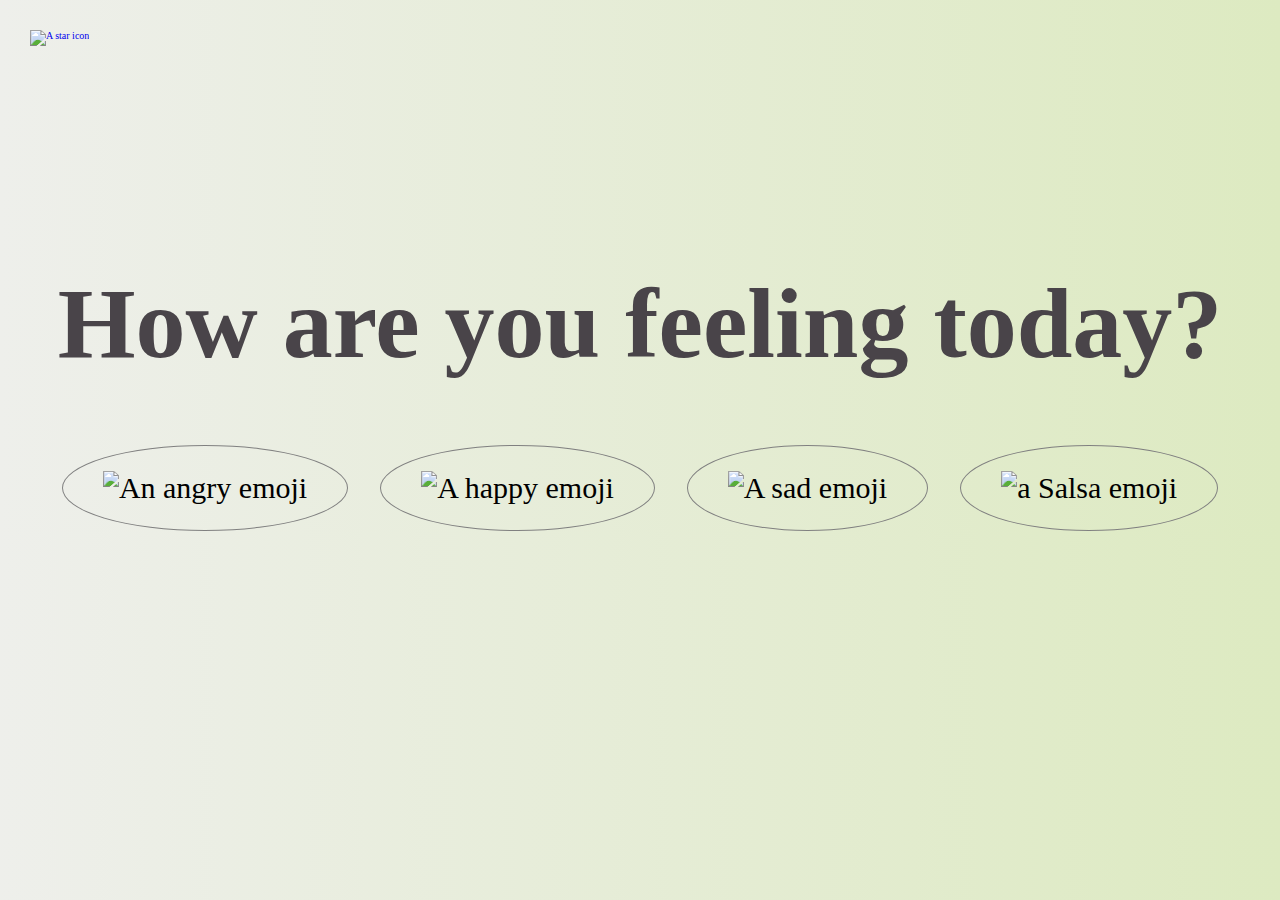
==== index.html @ 1e973f6f "changes" ====
<!DOCTYPE html>
<html lang="en">
  <head>
    <meta charset="UTF-8" />
    <meta http-equiv="X-UA-Compatible" content="IE=edge" />
    <meta name="viewport" content="width=device-width, initial-scale=1.0" />
    
    <title>MoodMix: A fusion of flavors and inspiration</title>

    <!-- Bootsrap -->
    <link
      href="https://cdn.jsdelivr.net/npm/bootstrap@5.0.2/dist/css/bootstrap.min.css"
      rel="stylesheet"
      integrity="sha384-EVSTQN3/azprG1Anm3QDgpJLIm9Nao0Yz1ztcQTwFspd3yD65VohhpuuCOmLASjC"
      crossorigin="anonymous"
    />
    <script
      defer
      src="https://cdn.jsdelivr.net/npm/bootstrap@5.0.2/dist/js/bootstrap.bundle.min.js"
      integrity="sha384-MrcW6ZMFYlzcLA8Nl+NtUVF0sA7MsXsP1UyJoMp4YLEuNSfAP+JcXn/tWtIaxVXM"
      crossorigin="anonymous"
    ></script>
    <!-- fonts -->
    <link rel="preconnect" href="https://fonts.googleapis.com" />
    <link rel="preconnect" href="https://fonts.gstatic.com" crossorigin />
    <link
      href="https://fonts.googleapis.com/css2?family=Unbounded:wght@300;400;500;700&display=swap"
      rel="stylesheet"
    />
    <link rel="preconnect" href="https://fonts.googleapis.com" />
    <link rel="preconnect" href="https://fonts.gstatic.com" crossorigin />
    <link
      href="https://fonts.googleapis.com/css2?family=Dancing+Script:wght@400;500;700&display=swap"
      rel="stylesheet"
    />
    <link rel="stylesheet" href="./css/style.css" />
  </head>

  <body>

    <!-- favourites button -->

  <a href="favourites.html">
      <img
        src="./assets/favourites/star.png"
        class="img-fluid star"
        alt="A star icon"
      />
   </a>  

    <!--Landing page, user selection-->

    <div class="container">
      <div class="container" id="landingPageIcons">
        <div class="emoji-wrap">
          <h1 class="text-center mood-question">How are you feeling today?</h1>
          <div class="wrap-btns options">
              <button type="button" class="btn">
                <img
                  id="selectAngry"
                  src="./assets/moods/angry2.png"
                  class="img-fluid"
                  alt="An angry emoji"
                />
              </button>
              <button type="button" class="btn">
                <img
                  id="selectHappy"
                  src="./assets/moods/happy2.png"
                  class="img-fluid"
                  alt="A happy emoji"
                />
              </button>
              <button type="button" class="btn">
                <img
                  id="selectSad"
                  src="./assets/moods/sad2.png"
                  class="img-fluid"
                  alt="A sad emoji"
                />
              </button>
              <button type="button" class="btn">
                <img
                  id="selectSalsa"
                  src="./assets/moods/salsa2.png"
                  class="img-fluid"
                  alt="a Salsa emoji"
                />
              </button>
            </div>
          </div>
        </div>
      </div>
    </div>

    <h1 class="questionTitle"></h1>
    <div class="drink-btns hide">
      <button class="drinks drink-button" id="shake">
        <img
          src="assets/drinks/shake2.png"
          alt="a picture of a milkshake"
          id="shakeIcon"
        />Shake
      </button>

      <button class="drinks drink-button" id="cocktail">
        <img
          src="assets/drinks/cocktail2.png"
          alt="a picture of a cocktail"
          id="cocktailIcon"
        />Cocktail
      </button>
      <button class="drinks drink-button" id="soft-drink">
        <img
          src="assets/drinks/softdrink2.png"
          alt="a picture of a soft drink"
          id="softDrinkIcon"
        />Soft Drink
      </button>
      <button class="drinks drink-button" id="coffeeTea">
        <img
          src="assets/drinks/coffee2.png"
          alt="a picture of a hot drink"
          id="coffeeTeaIcon"
        />Coffee / Tea
      </button>
      <button class="drinks drink-button" id="surprise-me">
        <img
          src="assets/meals/surprise.png"
          alt="a picture of a drink"
          id="supriseDrinkIcon"
        />Surprise Me
      </button>
    </div>

    <div class="food-btns hide">
      <button class="foods food-button" id="vegan">
        <img
          class="meal-icon"
          src="./assets/meals/vegan.png"
          alt="vegan icon"
        />
        Vegan
      </button>
      <button class="foods food-button" id="vegetarian">
        <img
          class="meal-icon"
          src="./assets/meals/vegetarian.png"
          alt="vegetarian icon"
        />Vegetarian
      </button>
      <button class="foods food-button" id="meat">
        <img
          class="meal-icon"
          src="./assets/meals/meat.png"
          alt="meat icon"
        />Meat
      </button>
      <button class="foods food-button" id="seafood">
        <img
          class="meal-icon"
          src="./assets/meals/seafood.png"
          alt="seafood icon"
        />Seafood
      </button>
      <button class="foods food-button" id="surprise">
        <img
          class="meal-icon"
          src="./assets/meals/surprise.png"
          alt="surprise-me icon"
        />Surprise Me
      </button>
    </div>

    <div class="hide" id="results-container">
      <div id="drink-card"  class="card" style="width: 60rem"> 
          <h1 class="card-title" id="cardName"></h1>
          <img src="" class="card-img-top" id="cardImg" alt="a picture of a drink"/>
          <h2 style="padding-left: 20px; margin-bottom: 20px;">Ingredients:</h2>
          <ul id="drinkCardUL" style="list-style-type: none"></ul>          
          <p class="card-text" id="cardInstructions"></p> 
                    <button class="drinkShuffle">Shuffle</button>
          <div id="drinkFavourite"><img src="./assets/favourites/add-to-favs.png
            " width="100px" height="100px" alt="pink-plus-icon"></div>
      </div>
      <div id="meal-card" class="card" style="width: 60rem"></div>
    </div>


    <!-- Bootsrap jQuery -->
    <script
      src="https://cdn.jsdelivr.net/npm/@popperjs/core@2.9.2/dist/umd/popper.min.js"
      integrity="sha384-IQsoLXl5PILFhosVNubq5LC7Qb9DXgDA9i+tQ8Zj3iwWAwPtgFTxbJ8NT4GN1R8p"
      crossorigin="anonymous"
    ></script>
    <script
      src="https://cdn.jsdelivr.net/npm/bootstrap@5.0.2/dist/js/bootstrap.min.js"
      integrity="sha384-cVKIPhGWiC2Al4u+LWgxfKTRIcfu0JTxR+EQDz/bgldoEyl4H0zUF0QKbrJ0EcQF"
      crossorigin="anonymous"
    ></script>
    <script src="./js/script.js"></script>
  </body>
</html>
---- css/style.css ----
/* universal selector reset */

* {
  box-sizing: border-box;
  scroll-behavior: smooth;
  margin: 0;
  padding: 0;
}

html {
  font-size: 62.5%;
}

body {
  background: linear-gradient(90deg, #eeefeb, #ddeac1);
  color: #494449 !important;
}

h1 {
  font-size: 3.5rem;
  margin: 16px 0;
  font-family: Cambria, Cochin, Georgia, Times, "Times New Roman", serif;
  text-align: center !important;
  font-weight: bold;
}

a {
  text-decoration: none;
}

/* favs button */

.star {
  height: 100px !important;
  width: 100px !important;
  margin: 10px 0 0 10px;
}

.star:hover {
  border-radius: 50%;
  box-shadow: 0px 0px 15px 5px rgba(255, 255, 190, 0.75);
}

/* landing page container */
.container,
.results-quote {
  display: flex;
  flex-wrap: wrap;
  justify-content: center;
  align-items: center;
  margin-top: 100px;
}

.save-quote {
  display: flex;
  flex-direction: column;
  align-items: center;
  gap: 36px;
}

.message-quote {
  font-family: "Dancing Script";
  font-size: 32px;
}

.hide {
  display: none;
  overflow: hidden;
}

/* questions */

.questionTitle,
.mood-question {
  font-size: 10rem;
  margin: 0 auto;
  text-align: center;
}

/* option buttons */

.options {
  display: flex;
  justify-content: center;
  flex-wrap: wrap;
  align-items: center;
  gap: 42px;
  margin-top: 64px;
}

.btn {
  border-radius: 50%;
}

button {
  padding: 5px 20px;
  font-size: 3rem;
  border-radius: 20%;
  border: 1px solid gray;
  background-color: transparent;
  font-family: Cambria, Cochin, Georgia, Times, "Times New Roman", serif;
}

button:hover {
  box-shadow: 0px 5px 10px 0px rgba(0, 0, 0, 0.5);
}

button:active {
  box-shadow: inset 1px 1px 10px #333;
}

.img-fluid {
  width: 190px;
  height: 190px;
}

/*testing drink buttons with images*/

.wrap-btns {
  gap: 32px;
  margin-top: 64px;
}

.drink-button,
.food-button,
.save-button {
  display: flex;
  flex-direction: column;
  align-items: center;
  text-align: center;
}
.drink-button img,
.meal-icon {
  width: 150px;
  height: 150px;
  margin-bottom: 5px;
}

.results-container {
  display: flex !important;
  justify-content: center !important;
  width: 100vw !important;
  gap: 32px;
  flex-wrap: wrap;
}

/* results cards */

.card {
  border-radius: 20px;
  margin-bottom: 64px;
  font-family: Georgia, sans-serif;
}

img {
  padding: 20px;
}

.card-img-top {
  object-fit: cover;
  height: 30vw;
}

#drinkCardImg {
  border-radius: 15% 0 15% 15%;
}

#mealCardImg {
  border-radius: 0 15% 15% 15%;
}

#drink-card,
#meal-card {
  background-color: rgba(241, 227, 227, 0.666);
}

.card {
  border: none;
}

#drinkFavourite {
  display: flex;
  justify-content: flex-start;
  align-items: flex-end;
  height: 100%;
}

#mealFavourite:hover,
#drinkFavourite:hover {
  cursor: pointer;
}

ul {
  padding: 0;
}

li {
  list-style-type: none;
  font-weight: bold;
  font-size: 14px;
  padding: 0 20px;
}

p {
  font-size: 15px;
  padding: 0 20px;
  margin-top: 12px;
  margin-bottom: 28px !important;
}
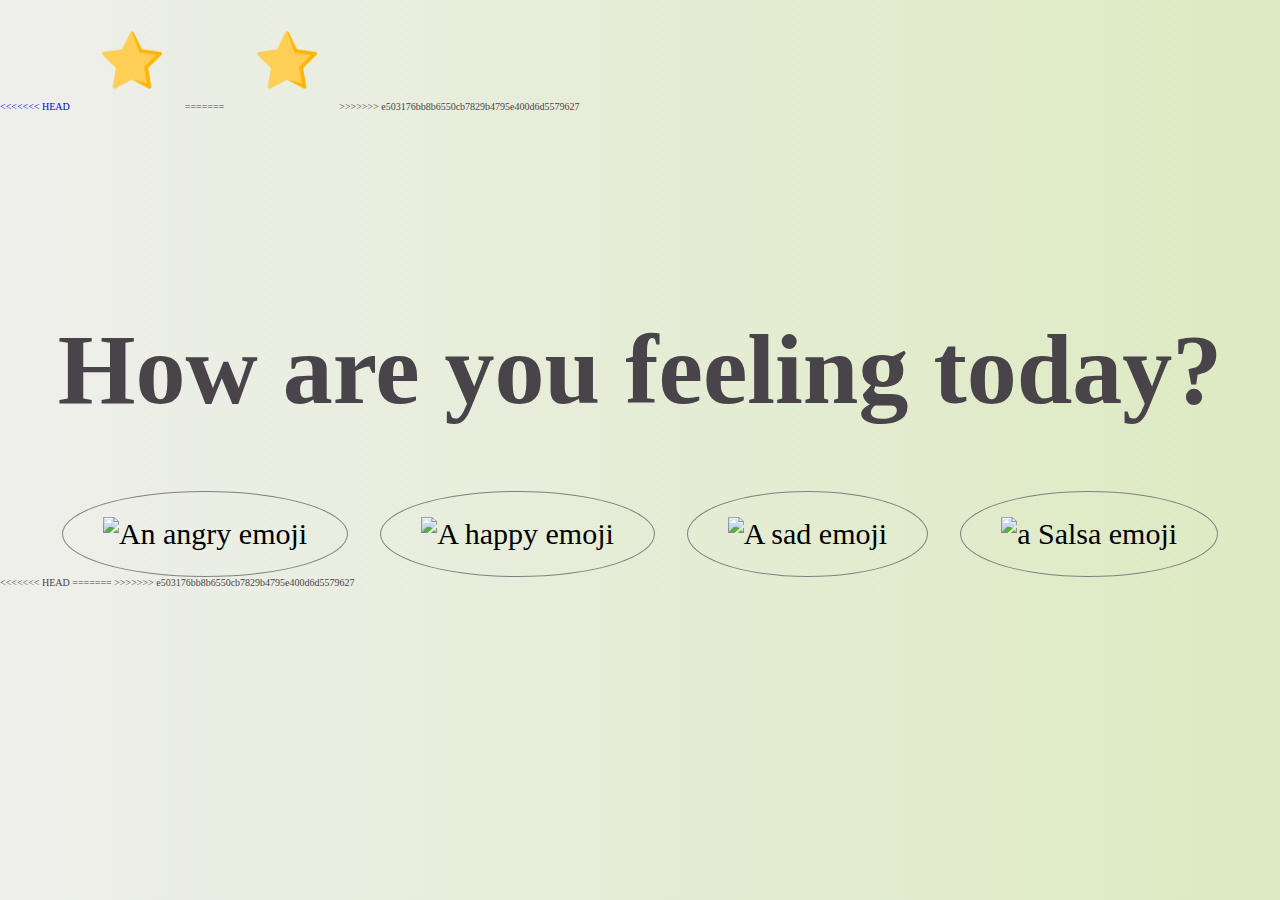
==== commit 49609e40: "Merge branch 'main' of https://github.com/cyberrie/HEV-Squad into favourites" ====
--- a/index.html
+++ b/index.html
@@ -1,138 +1,137 @@
 <!DOCTYPE html>
 <html lang="en">
-  <head>
-    <meta charset="UTF-8" />
-    <meta http-equiv="X-UA-Compatible" content="IE=edge" />
-    <meta name="viewport" content="width=device-width, initial-scale=1.0" />
-    
-    <title>MoodMix: A fusion of flavors and inspiration</title>
-
-    <!-- Bootsrap -->
-    <link
-      href="https://cdn.jsdelivr.net/npm/bootstrap@5.0.2/dist/css/bootstrap.min.css"
-      rel="stylesheet"
-      integrity="sha384-EVSTQN3/azprG1Anm3QDgpJLIm9Nao0Yz1ztcQTwFspd3yD65VohhpuuCOmLASjC"
-      crossorigin="anonymous"
-    />
-    <script
-      defer
-      src="https://cdn.jsdelivr.net/npm/bootstrap@5.0.2/dist/js/bootstrap.bundle.min.js"
-      integrity="sha384-MrcW6ZMFYlzcLA8Nl+NtUVF0sA7MsXsP1UyJoMp4YLEuNSfAP+JcXn/tWtIaxVXM"
-      crossorigin="anonymous"
-    ></script>
-    <!-- fonts -->
-    <link rel="preconnect" href="https://fonts.googleapis.com" />
-    <link rel="preconnect" href="https://fonts.gstatic.com" crossorigin />
-    <link
-      href="https://fonts.googleapis.com/css2?family=Unbounded:wght@300;400;500;700&display=swap"
-      rel="stylesheet"
-    />
-    <link rel="preconnect" href="https://fonts.googleapis.com" />
-    <link rel="preconnect" href="https://fonts.gstatic.com" crossorigin />
-    <link
-      href="https://fonts.googleapis.com/css2?family=Dancing+Script:wght@400;500;700&display=swap"
-      rel="stylesheet"
-    />
-    <link rel="stylesheet" href="./css/style.css" />
-  </head>
-
-  <body>
-
-    <!-- favourites button -->
+
+<head>
+  <meta charset="UTF-8" />
+  <meta http-equiv="X-UA-Compatible" content="IE=edge" />
+  <meta name="viewport" content="width=device-width, initial-scale=1.0" />
+
+  <title>MoodMix: A fusion of flavors and inspiration</title>
+
+  <!-- Bootsrap -->
+  <link href="https://cdn.jsdelivr.net/npm/bootstrap@5.0.2/dist/css/bootstrap.min.css" rel="stylesheet"
+    integrity="sha384-EVSTQN3/azprG1Anm3QDgpJLIm9Nao0Yz1ztcQTwFspd3yD65VohhpuuCOmLASjC" crossorigin="anonymous" />
+  <script defer src="https://cdn.jsdelivr.net/npm/bootstrap@5.0.2/dist/js/bootstrap.bundle.min.js"
+    integrity="sha384-MrcW6ZMFYlzcLA8Nl+NtUVF0sA7MsXsP1UyJoMp4YLEuNSfAP+JcXn/tWtIaxVXM"
+    crossorigin="anonymous"></script>
+  <!-- fonts -->
+  <link rel="preconnect" href="https://fonts.googleapis.com" />
+  <link rel="preconnect" href="https://fonts.gstatic.com" crossorigin />
+  <link href="https://fonts.googleapis.com/css2?family=Unbounded:wght@300;400;500;700&display=swap" rel="stylesheet" />
+  <link rel="preconnect" href="https://fonts.googleapis.com" />
+  <link rel="preconnect" href="https://fonts.gstatic.com" crossorigin />
+  <link href="https://fonts.googleapis.com/css2?family=Dancing+Script:wght@400;500;700&display=swap" rel="stylesheet" />
+  <link rel="stylesheet" href="./css/style.css" />
+</head>
+
+<body>
+
+  <!-- favourites button -->
 
   <a href="favourites.html">
+<<<<<<< HEAD
+    <img src="./assets/favorites/star.png" class="img-fluid star" alt="A star icon" />
+  </a>
+=======
       <img
         src="./assets/favourites/star.png"
         class="img-fluid star"
         alt="A star icon"
       />
    </a>  
-
-    <!--Landing page, user selection-->
-
-    <div class="container">
-      <div class="container" id="landingPageIcons">
-        <div class="emoji-wrap">
-          <h1 class="text-center mood-question">How are you feeling today?</h1>
-          <div class="wrap-btns options">
-              <button type="button" class="btn">
-                <img
-                  id="selectAngry"
-                  src="./assets/moods/angry2.png"
-                  class="img-fluid"
-                  alt="An angry emoji"
-                />
-              </button>
-              <button type="button" class="btn">
-                <img
-                  id="selectHappy"
-                  src="./assets/moods/happy2.png"
-                  class="img-fluid"
-                  alt="A happy emoji"
-                />
-              </button>
-              <button type="button" class="btn">
-                <img
-                  id="selectSad"
-                  src="./assets/moods/sad2.png"
-                  class="img-fluid"
-                  alt="A sad emoji"
-                />
-              </button>
-              <button type="button" class="btn">
-                <img
-                  id="selectSalsa"
-                  src="./assets/moods/salsa2.png"
-                  class="img-fluid"
-                  alt="a Salsa emoji"
-                />
-              </button>
-            </div>
-          </div>
+>>>>>>> e503176bb8b6550cb7829b4795e400d6d5579627
+
+  <!--Landing page, user selection-->
+
+  <div class="container">
+    <div class="container" id="landingPageIcons">
+      <div class="emoji-wrap">
+        <h1 class="text-center mood-question">How are you feeling today?</h1>
+        <div class="wrap-btns options">
+          <button type="button" class="btn">
+            <img id="selectAngry" src="./assets/moods/angry2.png" class="img-fluid" alt="An angry emoji" />
+          </button>
+          <button type="button" class="btn">
+            <img id="selectHappy" src="./assets/moods/happy2.png" class="img-fluid" alt="A happy emoji" />
+          </button>
+          <button type="button" class="btn">
+            <img id="selectSad" src="./assets/moods/sad2.png" class="img-fluid" alt="A sad emoji" />
+          </button>
+          <button type="button" class="btn">
+            <img id="selectSalsa" src="./assets/moods/salsa2.png" class="img-fluid" alt="a Salsa emoji" />
+          </button>
         </div>
       </div>
     </div>
-
-    <h1 class="questionTitle"></h1>
-    <div class="drink-btns hide">
-      <button class="drinks drink-button" id="shake">
-        <img
-          src="assets/drinks/shake2.png"
-          alt="a picture of a milkshake"
-          id="shakeIcon"
-        />Shake
-      </button>
-
-      <button class="drinks drink-button" id="cocktail">
-        <img
-          src="assets/drinks/cocktail2.png"
-          alt="a picture of a cocktail"
-          id="cocktailIcon"
-        />Cocktail
-      </button>
-      <button class="drinks drink-button" id="soft-drink">
-        <img
-          src="assets/drinks/softdrink2.png"
-          alt="a picture of a soft drink"
-          id="softDrinkIcon"
-        />Soft Drink
-      </button>
-      <button class="drinks drink-button" id="coffeeTea">
-        <img
-          src="assets/drinks/coffee2.png"
-          alt="a picture of a hot drink"
-          id="coffeeTeaIcon"
-        />Coffee / Tea
-      </button>
-      <button class="drinks drink-button" id="surprise-me">
-        <img
-          src="assets/meals/surprise.png"
-          alt="a picture of a drink"
-          id="supriseDrinkIcon"
-        />Surprise Me
-      </button>
-    </div>
-
+  </div>
+  </div>
+
+  <h1 class="questionTitle"></h1>
+  <div class="drink-btns hide">
+    <button class="drinks drink-button" id="shake">
+      <img src="assets/drinks/shake2.png" alt="a picture of a milkshake" id="shakeIcon" />Shake
+    </button>
+
+    <button class="drinks drink-button" id="cocktail">
+      <img src="assets/drinks/cocktail2.png" alt="a picture of a cocktail" id="cocktailIcon" />Cocktail
+    </button>
+    <button class="drinks drink-button" id="soft-drink">
+      <img src="assets/drinks/softdrink2.png" alt="a picture of a soft drink" id="softDrinkIcon" />Soft Drink
+    </button>
+    <button class="drinks drink-button" id="coffeeTea">
+      <img src="assets/drinks/coffee2.png" alt="a picture of a hot drink" id="coffeeTeaIcon" />Coffee / Tea
+    </button>
+    <button class="drinks drink-button" id="surprise-me">
+      <img src="assets/meals/surprise.png" alt="a picture of a drink" id="supriseDrinkIcon" />Surprise Me
+    </button>
+  </div>
+
+  <div class="food-btns hide">
+    <button class="foods food-button" id="vegan">
+      <img class="meal-icon" src="./assets/meals/vegan.png" alt="vegan icon" />
+      Vegan
+    </button>
+    <button class="foods food-button" id="vegetarian">
+      <img class="meal-icon" src="./assets/meals/vegetarian.png" alt="vegetarian icon" />Vegetarian
+    </button>
+    <button class="foods food-button" id="meat">
+      <img class="meal-icon" src="./assets/meals/meat.png" alt="meat icon" />Meat
+    </button>
+    <button class="foods food-button" id="seafood">
+      <img class="meal-icon" src="./assets/meals/seafood.png" alt="seafood icon" />Seafood
+    </button>
+    <button class="foods food-button" id="surprise">
+      <img class="meal-icon" src="./assets/meals/surprise.png" alt="surprise-me icon" />Surprise Me
+    </button>
+  </div>
+
+  <div class="hide" id="results-container">
+    <div id="drink-card" class="card" style="width: 60rem">
+      <h1 class="card-title" id="cardName"></h1>
+      <img src="" class="card-img-top" id="cardImg" alt="a picture of a drink" />
+      <h2 style="padding-left: 20px; margin-bottom: 20px;">Ingredients:</h2>
+      <ul id="drinkCardUL" style="list-style-type: none"></ul>
+      <p class="card-text" id="cardInstructions"></p>
+      <button class="drinkShuffle justify-self-center align-self-center; mx-auto my-4">Shuffle</button>
+      <img src="./assets/favorites/add-to-favs.png" style="display: block; width: 100px; height: 100px;
+    margin-top: auto;" width="100px" height="100px" alt="pink-plus-icon" id="drinkFavourite">
+    </div>
+    <div id="meal-card" class="card" style="width: 60rem"></div>
+  </div>
+  
+  <!-- Bootsrap jQuery -->
+  <script src="https://cdn.jsdelivr.net/npm/@popperjs/core@2.9.2/dist/umd/popper.min.js"
+    integrity="sha384-IQsoLXl5PILFhosVNubq5LC7Qb9DXgDA9i+tQ8Zj3iwWAwPtgFTxbJ8NT4GN1R8p"
+    crossorigin="anonymous"></script>
+  <script src="https://cdn.jsdelivr.net/npm/bootstrap@5.0.2/dist/js/bootstrap.min.js"
+    integrity="sha384-cVKIPhGWiC2Al4u+LWgxfKTRIcfu0JTxR+EQDz/bgldoEyl4H0zUF0QKbrJ0EcQF"
+    crossorigin="anonymous"></script>
+  <script src="./js/script.js"></script>
+</body>
+
+<<<<<<< HEAD
+</html>
+=======
     <div class="food-btns hide">
       <button class="foods food-button" id="vegan">
         <img
@@ -183,7 +182,7 @@
           <div id="drinkFavourite"><img src="./assets/favourites/add-to-favs.png
             " width="100px" height="100px" alt="pink-plus-icon"></div>
       </div>
-      <div id="meal-card" class="card" style="width: 60rem"></div>
+      <div id="meal-card" class="card"></div>
     </div>
 
 
@@ -201,3 +200,4 @@
     <script src="./js/script.js"></script>
   </body>
 </html>
+>>>>>>> e503176bb8b6550cb7829b4795e400d6d5579627
--- a/css/style.css
+++ b/css/style.css
@@ -101,6 +101,10 @@
   font-family: Cambria, Cochin, Georgia, Times, "Times New Roman", serif;
 }
 
+#drinkFavourite:hover, #mealFavourite:hover{
+  filter: drop-shadow(2px 3px 4px);
+}
+
 button:hover {
   box-shadow: 0px 5px 10px 0px rgba(0, 0, 0, 0.5);
 }
@@ -150,6 +154,7 @@
   border-radius: 20px;
   margin-bottom: 64px;
   font-family: Georgia, sans-serif;
+  width: 60rem;
 }
 
 img {
@@ -161,21 +166,17 @@
   height: 30vw;
 }
 
-#drinkCardImg {
-  border-radius: 15% 0 15% 15%;
-}
-
-#mealCardImg {
-  border-radius: 0 15% 15% 15%;
-}
-
-#drink-card,
-#meal-card {
-  background-color: rgba(241, 227, 227, 0.666);
+#cardImg {
+  border-radius: 20% 0 20% 20%;
+}
+
+.mealCardImg {
+  border-radius: 0 20% 20% 20% !important;
 }
 
 .card {
   border: none;
+  background-color: rgba(241, 227, 227, 0.666);
 }
 
 #drinkFavourite {
@@ -207,3 +208,12 @@
   margin-top: 12px;
   margin-bottom: 28px !important;
 }
+
+/* Local storage */
+
+.results-wrap {
+  display: flex;
+  justify-content: center;
+  align-items: center;
+  gap: 32px;
+}
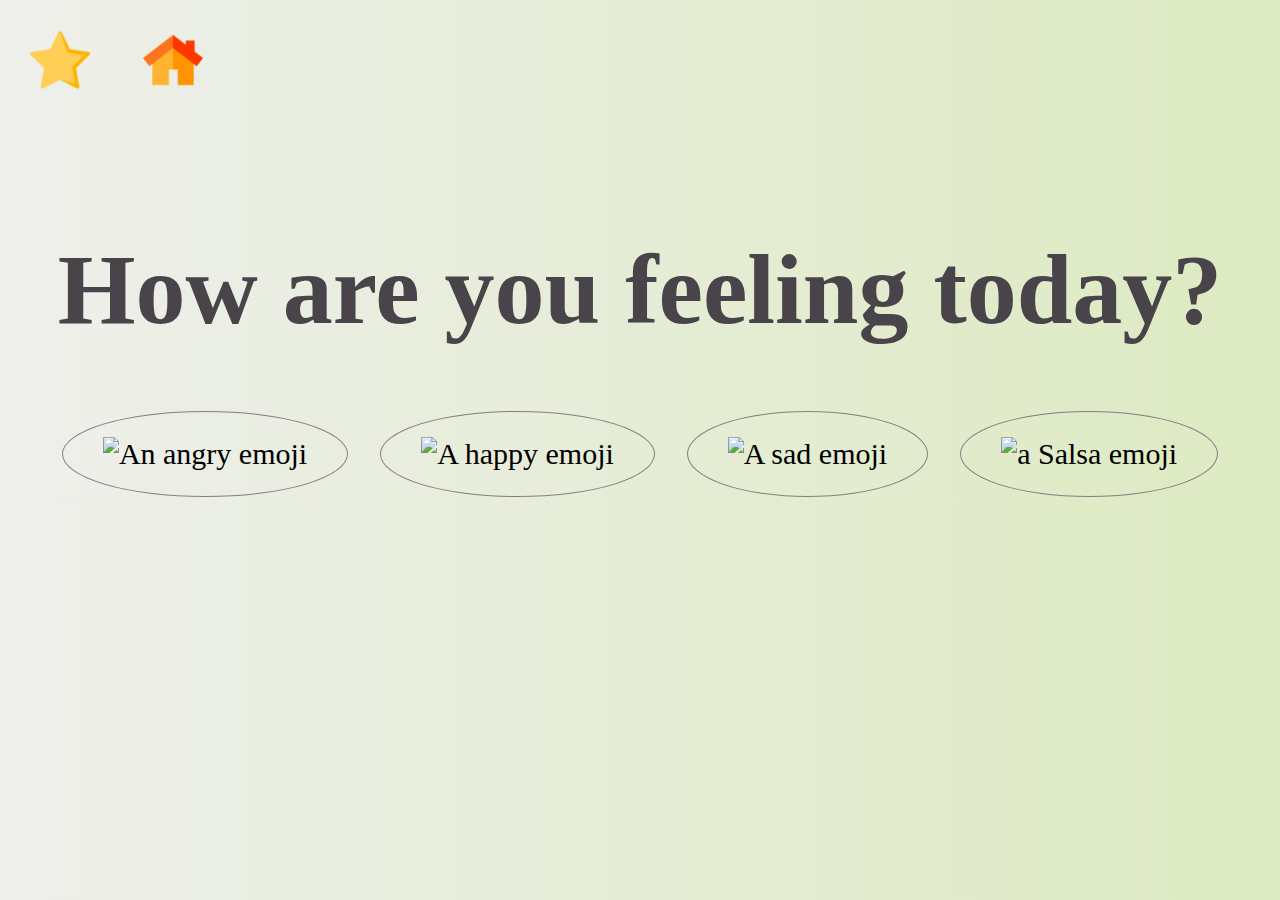
==== commit 5464e2b0: "added home button for the app, delete btn and clear ls btn on favs, created a function for clear ls" ====
--- a/index.html
+++ b/index.html
@@ -1,137 +1,146 @@
 <!DOCTYPE html>
 <html lang="en">
-
-<head>
-  <meta charset="UTF-8" />
-  <meta http-equiv="X-UA-Compatible" content="IE=edge" />
-  <meta name="viewport" content="width=device-width, initial-scale=1.0" />
-
-  <title>MoodMix: A fusion of flavors and inspiration</title>
-
-  <!-- Bootsrap -->
-  <link href="https://cdn.jsdelivr.net/npm/bootstrap@5.0.2/dist/css/bootstrap.min.css" rel="stylesheet"
-    integrity="sha384-EVSTQN3/azprG1Anm3QDgpJLIm9Nao0Yz1ztcQTwFspd3yD65VohhpuuCOmLASjC" crossorigin="anonymous" />
-  <script defer src="https://cdn.jsdelivr.net/npm/bootstrap@5.0.2/dist/js/bootstrap.bundle.min.js"
-    integrity="sha384-MrcW6ZMFYlzcLA8Nl+NtUVF0sA7MsXsP1UyJoMp4YLEuNSfAP+JcXn/tWtIaxVXM"
-    crossorigin="anonymous"></script>
-  <!-- fonts -->
-  <link rel="preconnect" href="https://fonts.googleapis.com" />
-  <link rel="preconnect" href="https://fonts.gstatic.com" crossorigin />
-  <link href="https://fonts.googleapis.com/css2?family=Unbounded:wght@300;400;500;700&display=swap" rel="stylesheet" />
-  <link rel="preconnect" href="https://fonts.googleapis.com" />
-  <link rel="preconnect" href="https://fonts.gstatic.com" crossorigin />
-  <link href="https://fonts.googleapis.com/css2?family=Dancing+Script:wght@400;500;700&display=swap" rel="stylesheet" />
-  <link rel="stylesheet" href="./css/style.css" />
-</head>
-
-<body>
-
-  <!-- favourites button -->
+  <head>
+    <meta charset="UTF-8" />
+    <meta http-equiv="X-UA-Compatible" content="IE=edge" />
+    <meta name="viewport" content="width=device-width, initial-scale=1.0" />
+    
+    <title>MoodMix: A fusion of flavors and inspiration</title>
+
+    <!-- Bootsrap -->
+    <link
+      href="https://cdn.jsdelivr.net/npm/bootstrap@5.0.2/dist/css/bootstrap.min.css"
+      rel="stylesheet"
+      integrity="sha384-EVSTQN3/azprG1Anm3QDgpJLIm9Nao0Yz1ztcQTwFspd3yD65VohhpuuCOmLASjC"
+      crossorigin="anonymous"
+    />
+    <script
+      defer
+      src="https://cdn.jsdelivr.net/npm/bootstrap@5.0.2/dist/js/bootstrap.bundle.min.js"
+      integrity="sha384-MrcW6ZMFYlzcLA8Nl+NtUVF0sA7MsXsP1UyJoMp4YLEuNSfAP+JcXn/tWtIaxVXM"
+      crossorigin="anonymous"
+    ></script>
+    <!-- fonts -->
+    <link rel="preconnect" href="https://fonts.googleapis.com" />
+    <link rel="preconnect" href="https://fonts.gstatic.com" crossorigin />
+    <link
+      href="https://fonts.googleapis.com/css2?family=Unbounded:wght@300;400;500;700&display=swap"
+      rel="stylesheet"
+    />
+    <link rel="preconnect" href="https://fonts.googleapis.com" />
+    <link rel="preconnect" href="https://fonts.gstatic.com" crossorigin />
+    <link
+      href="https://fonts.googleapis.com/css2?family=Dancing+Script:wght@400;500;700&display=swap"
+      rel="stylesheet"
+    />
+    <link rel="stylesheet" href="./css/style.css" />
+  </head>
+
+  <body>
+
+    <!-- favourites button -->
 
   <a href="favourites.html">
-<<<<<<< HEAD
-    <img src="./assets/favorites/star.png" class="img-fluid star" alt="A star icon" />
-  </a>
-=======
       <img
         src="./assets/favourites/star.png"
         class="img-fluid star"
         alt="A star icon"
       />
    </a>  
->>>>>>> e503176bb8b6550cb7829b4795e400d6d5579627
-
-  <!--Landing page, user selection-->
-
-  <div class="container">
-    <div class="container" id="landingPageIcons">
-      <div class="emoji-wrap">
-        <h1 class="text-center mood-question">How are you feeling today?</h1>
-        <div class="wrap-btns options">
-          <button type="button" class="btn">
-            <img id="selectAngry" src="./assets/moods/angry2.png" class="img-fluid" alt="An angry emoji" />
-          </button>
-          <button type="button" class="btn">
-            <img id="selectHappy" src="./assets/moods/happy2.png" class="img-fluid" alt="A happy emoji" />
-          </button>
-          <button type="button" class="btn">
-            <img id="selectSad" src="./assets/moods/sad2.png" class="img-fluid" alt="A sad emoji" />
-          </button>
-          <button type="button" class="btn">
-            <img id="selectSalsa" src="./assets/moods/salsa2.png" class="img-fluid" alt="a Salsa emoji" />
-          </button>
+
+
+   <a href="index.html">
+    <img
+      src="./assets/favourites/home2.png"
+      class="img-fluid home"
+      alt="home icon"
+    />
+  </a>
+    <!--Landing page, user selection-->
+
+    <div class="container">
+      <div class="container" id="landingPageIcons">
+        <div class="emoji-wrap">
+          <h1 class="text-center mood-question">How are you feeling today?</h1>
+          <div class="wrap-btns options">
+              <button type="button" class="btn">
+                <img
+                  id="selectAngry"
+                  src="./assets/moods/angry2.png"
+                  class="img-fluid"
+                  alt="An angry emoji"
+                />
+              </button>
+              <button type="button" class="btn">
+                <img
+                  id="selectHappy"
+                  src="./assets/moods/happy2.png"
+                  class="img-fluid"
+                  alt="A happy emoji"
+                />
+              </button>
+              <button type="button" class="btn">
+                <img
+                  id="selectSad"
+                  src="./assets/moods/sad2.png"
+                  class="img-fluid"
+                  alt="A sad emoji"
+                />
+              </button>
+              <button type="button" class="btn">
+                <img
+                  id="selectSalsa"
+                  src="./assets/moods/salsa2.png"
+                  class="img-fluid"
+                  alt="a Salsa emoji"
+                />
+              </button>
+            </div>
+          </div>
         </div>
       </div>
     </div>
-  </div>
-  </div>
-
-  <h1 class="questionTitle"></h1>
-  <div class="drink-btns hide">
-    <button class="drinks drink-button" id="shake">
-      <img src="assets/drinks/shake2.png" alt="a picture of a milkshake" id="shakeIcon" />Shake
-    </button>
-
-    <button class="drinks drink-button" id="cocktail">
-      <img src="assets/drinks/cocktail2.png" alt="a picture of a cocktail" id="cocktailIcon" />Cocktail
-    </button>
-    <button class="drinks drink-button" id="soft-drink">
-      <img src="assets/drinks/softdrink2.png" alt="a picture of a soft drink" id="softDrinkIcon" />Soft Drink
-    </button>
-    <button class="drinks drink-button" id="coffeeTea">
-      <img src="assets/drinks/coffee2.png" alt="a picture of a hot drink" id="coffeeTeaIcon" />Coffee / Tea
-    </button>
-    <button class="drinks drink-button" id="surprise-me">
-      <img src="assets/meals/surprise.png" alt="a picture of a drink" id="supriseDrinkIcon" />Surprise Me
-    </button>
-  </div>
-
-  <div class="food-btns hide">
-    <button class="foods food-button" id="vegan">
-      <img class="meal-icon" src="./assets/meals/vegan.png" alt="vegan icon" />
-      Vegan
-    </button>
-    <button class="foods food-button" id="vegetarian">
-      <img class="meal-icon" src="./assets/meals/vegetarian.png" alt="vegetarian icon" />Vegetarian
-    </button>
-    <button class="foods food-button" id="meat">
-      <img class="meal-icon" src="./assets/meals/meat.png" alt="meat icon" />Meat
-    </button>
-    <button class="foods food-button" id="seafood">
-      <img class="meal-icon" src="./assets/meals/seafood.png" alt="seafood icon" />Seafood
-    </button>
-    <button class="foods food-button" id="surprise">
-      <img class="meal-icon" src="./assets/meals/surprise.png" alt="surprise-me icon" />Surprise Me
-    </button>
-  </div>
-
-  <div class="hide" id="results-container">
-    <div id="drink-card" class="card" style="width: 60rem">
-      <h1 class="card-title" id="cardName"></h1>
-      <img src="" class="card-img-top" id="cardImg" alt="a picture of a drink" />
-      <h2 style="padding-left: 20px; margin-bottom: 20px;">Ingredients:</h2>
-      <ul id="drinkCardUL" style="list-style-type: none"></ul>
-      <p class="card-text" id="cardInstructions"></p>
-      <button class="drinkShuffle justify-self-center align-self-center; mx-auto my-4">Shuffle</button>
-      <img src="./assets/favorites/add-to-favs.png" style="display: block; width: 100px; height: 100px;
-    margin-top: auto;" width="100px" height="100px" alt="pink-plus-icon" id="drinkFavourite">
-    </div>
-    <div id="meal-card" class="card" style="width: 60rem"></div>
-  </div>
-  
-  <!-- Bootsrap jQuery -->
-  <script src="https://cdn.jsdelivr.net/npm/@popperjs/core@2.9.2/dist/umd/popper.min.js"
-    integrity="sha384-IQsoLXl5PILFhosVNubq5LC7Qb9DXgDA9i+tQ8Zj3iwWAwPtgFTxbJ8NT4GN1R8p"
-    crossorigin="anonymous"></script>
-  <script src="https://cdn.jsdelivr.net/npm/bootstrap@5.0.2/dist/js/bootstrap.min.js"
-    integrity="sha384-cVKIPhGWiC2Al4u+LWgxfKTRIcfu0JTxR+EQDz/bgldoEyl4H0zUF0QKbrJ0EcQF"
-    crossorigin="anonymous"></script>
-  <script src="./js/script.js"></script>
-</body>
-
-<<<<<<< HEAD
-</html>
-=======
+
+    <h1 class="questionTitle"></h1>
+    <div class="drink-btns hide">
+      <button class="drinks drink-button" id="shake">
+        <img
+          src="assets/drinks/shake2.png"
+          alt="a picture of a milkshake"
+          id="shakeIcon"
+        />Shake
+      </button>
+
+      <button class="drinks drink-button" id="cocktail">
+        <img
+          src="assets/drinks/cocktail2.png"
+          alt="a picture of a cocktail"
+          id="cocktailIcon"
+        />Cocktail
+      </button>
+      <button class="drinks drink-button" id="soft-drink">
+        <img
+          src="assets/drinks/softdrink2.png"
+          alt="a picture of a soft drink"
+          id="softDrinkIcon"
+        />Soft Drink
+      </button>
+      <button class="drinks drink-button" id="coffeeTea">
+        <img
+          src="assets/drinks/coffee2.png"
+          alt="a picture of a hot drink"
+          id="coffeeTeaIcon"
+        />Coffee / Tea
+      </button>
+      <button class="drinks drink-button" id="surprise-me">
+        <img
+          src="assets/meals/surprise.png"
+          alt="a picture of a drink"
+          id="supriseDrinkIcon"
+        />Surprise Me
+      </button>
+    </div>
+
     <div class="food-btns hide">
       <button class="foods food-button" id="vegan">
         <img
@@ -200,4 +209,3 @@
     <script src="./js/script.js"></script>
   </body>
 </html>
->>>>>>> e503176bb8b6550cb7829b4795e400d6d5579627
--- a/css/style.css
+++ b/css/style.css
@@ -30,13 +30,16 @@
 
 /* favs button */
 
-.star {
+.star,
+.home,
+.clear {
   height: 100px !important;
   width: 100px !important;
   margin: 10px 0 0 10px;
 }
 
-.star:hover {
+.star:hover,
+.home:hover {
   border-radius: 50%;
   box-shadow: 0px 0px 15px 5px rgba(255, 255, 190, 0.75);
 }
@@ -48,7 +51,7 @@
   flex-wrap: wrap;
   justify-content: center;
   align-items: center;
-  margin-top: 100px;
+  margin-top: 60px;
 }
 
 .save-quote {
@@ -71,7 +74,8 @@
 /* questions */
 
 .questionTitle,
-.mood-question {
+.mood-question,
+#favs-heading {
   font-size: 10rem;
   margin: 0 auto;
   text-align: center;
@@ -101,10 +105,6 @@
   font-family: Cambria, Cochin, Georgia, Times, "Times New Roman", serif;
 }
 
-#drinkFavourite:hover, #mealFavourite:hover{
-  filter: drop-shadow(2px 3px 4px);
-}
-
 button:hover {
   box-shadow: 0px 5px 10px 0px rgba(0, 0, 0, 0.5);
 }
@@ -212,8 +212,21 @@
 /* Local storage */
 
 .results-wrap {
-  display: flex;
-  justify-content: center;
-  align-items: center;
+  margin-top: 64px;
+  display: flex;
+  justify-content: center;
+  align-items: flex-start;
   gap: 32px;
 }
+
+#card-one,
+#card-two {
+  background-color: #bebdbd1f;
+}
+
+.clear-favs {
+  display: flex;
+  justify-content: center;
+  margin-bottom: 30px;
+  cursor: pointer;
+}
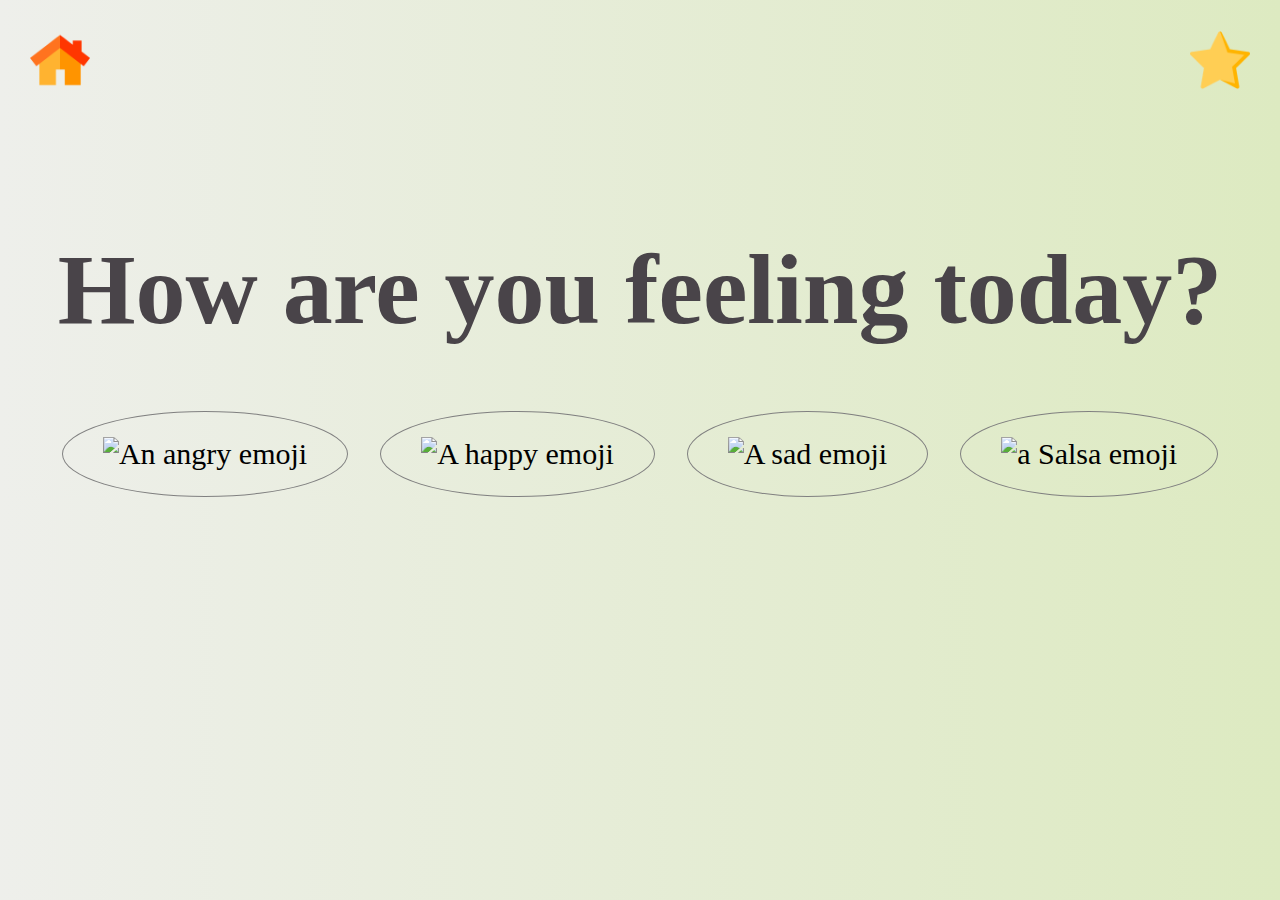
==== commit 6b8c2c65: "home btn positioned left, favs btn right top of the page" ====
--- a/index.html
+++ b/index.html
@@ -40,6 +40,16 @@
 
     <!-- favourites button -->
 
+    
+    <div class="star-home">
+
+      <a href="index.html">
+        <img
+          src="./assets/favourites/home2.png"
+          class="img-fluid home"
+          alt="home icon"
+        />
+      </a>
   <a href="favourites.html">
       <img
         src="./assets/favourites/star.png"
@@ -49,13 +59,9 @@
    </a>  
 
 
-   <a href="index.html">
-    <img
-      src="./assets/favourites/home2.png"
-      class="img-fluid home"
-      alt="home icon"
-    />
-  </a>
+
+  
+</div>
     <!--Landing page, user selection-->
 
     <div class="container">
@@ -187,9 +193,11 @@
           <h2 style="padding-left: 20px; margin-bottom: 20px;">Ingredients:</h2>
           <ul id="drinkCardUL" style="list-style-type: none"></ul>          
           <p class="card-text" id="cardInstructions"></p> 
-                    <button class="drinkShuffle">Shuffle</button>
+                    
           <div id="drinkFavourite"><img src="./assets/favourites/add-to-favs.png
-            " width="100px" height="100px" alt="pink-plus-icon"></div>
+            " width="100px" height="100px" alt="pink-plus-icon">
+           </div>
+           <img src="./assets/favourites/shuffle.png" class="drinkShuffle"></img>
       </div>
       <div id="meal-card" class="card"></div>
     </div>
--- a/css/style.css
+++ b/css/style.css
@@ -28,14 +28,20 @@
   text-decoration: none;
 }
 
-/* favs button */
+/* buttons on different pages */
 
 .star,
 .home,
-.clear {
+.clear,
+.mealShuffle,
+.drinkShuffle {
   height: 100px !important;
   width: 100px !important;
   margin: 10px 0 0 10px;
+}
+
+.star {
+  margin: 10px 10px 0 0;
 }
 
 .star:hover,
@@ -45,6 +51,7 @@
 }
 
 /* landing page container */
+
 .container,
 .results-quote {
   display: flex;
@@ -54,21 +61,9 @@
   margin-top: 60px;
 }
 
-.save-quote {
-  display: flex;
-  flex-direction: column;
-  align-items: center;
-  gap: 36px;
-}
-
-.message-quote {
-  font-family: "Dancing Script";
-  font-size: 32px;
-}
-
-.hide {
-  display: none;
-  overflow: hidden;
+.star-home {
+  display: flex;
+  justify-content: space-between;
 }
 
 /* questions */
@@ -118,7 +113,7 @@
   height: 190px;
 }
 
-/*testing drink buttons with images*/
+/* drink/ food options with images*/
 
 .wrap-btns {
   gap: 32px;
@@ -187,8 +182,16 @@
 }
 
 #mealFavourite:hover,
-#drinkFavourite:hover {
+#drinkFavourite:hover,
+.mealShuffle:hover,
+.drinkShuffle:hover {
   cursor: pointer;
+}
+
+.card-bottom {
+  display: flex;
+  justify-content: flex-start;
+  align-items: flex-end;
 }
 
 ul {
@@ -209,6 +212,25 @@
   margin-bottom: 28px !important;
 }
 
+/* quote */
+
+.save-quote {
+  display: flex;
+  flex-direction: column;
+  align-items: center;
+  gap: 36px;
+}
+
+.message-quote {
+  font-family: "Dancing Script";
+  font-size: 32px;
+}
+
+.hide {
+  display: none;
+  overflow: hidden;
+}
+
 /* Local storage */
 
 .results-wrap {
